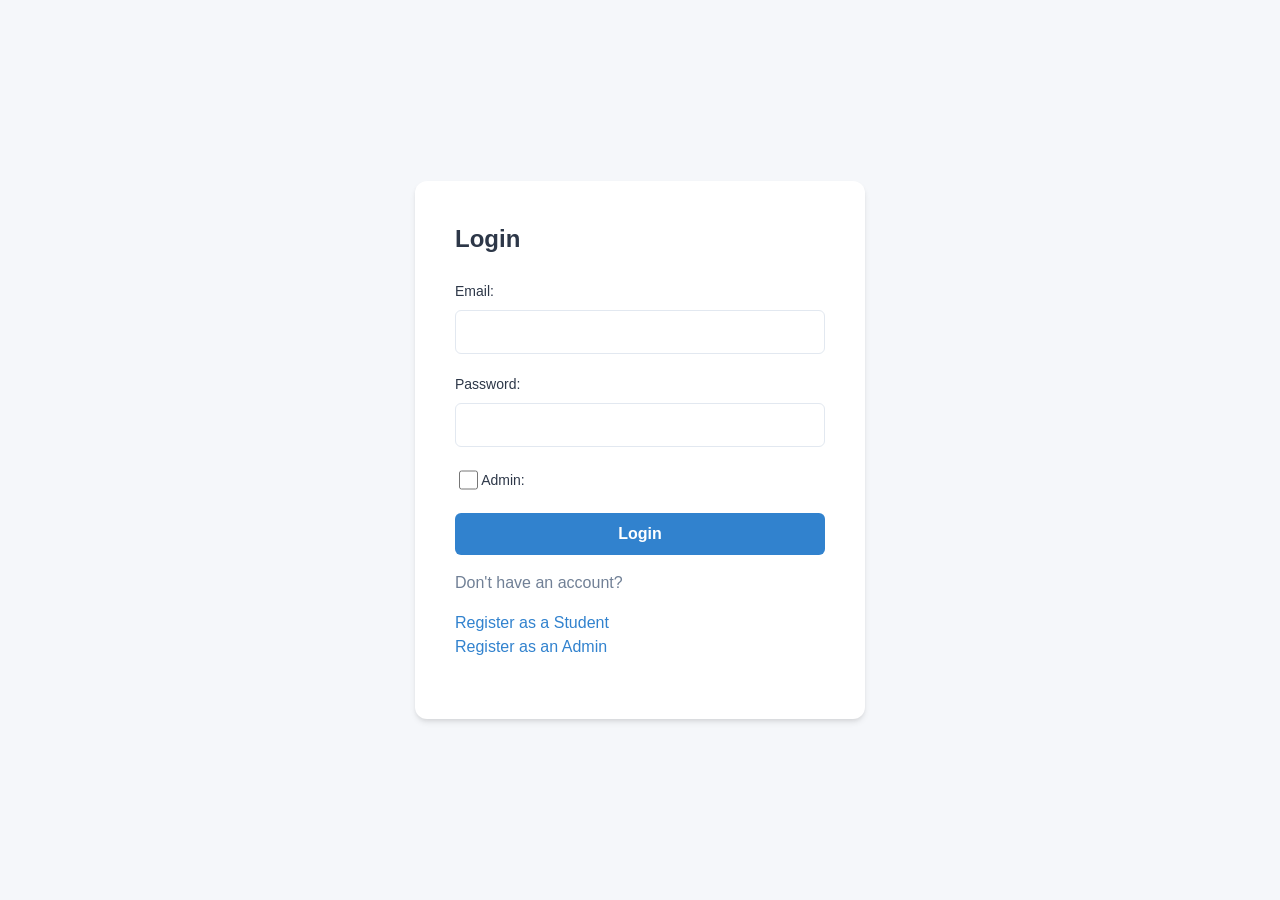
==== online-registration-backend/target/classes/static/index.html @ a09172ed "Use Spring boot to create a full stack Course RegistrationService service v1." ====
<!DOCTYPE html>
<html lang="en">

<head>
    <meta charset="UTF-8">
    <title>Course Registration</title>
    <link rel="stylesheet" href="style.css">
    <style>
        #register-student-container {
            display: none;
        }

        #register-admin-container {
            display: none;
        }

        #student-container {
            display: none;
        }

        #admin-container {
            display: none;
        }
    </style>
</head>

<body>
    <div id="login-container">
        <h2>Login</h2>
        <form id="login-form" onsubmit="handleLogin(event)">
            <div>
                <label for="email">Email:</label>
                <input type="text" id="email" name="email">
            </div>
            <div>
                <label for="password">Password:</label>
                <input type="password" id="password" name="password">
            </div>
            <div>
                <label for="isAdmin">Admin:</label>
                <input type="checkbox" id="isAdmin" name="isAdmin">
            </div>
            <button type="submit">Login</button>
            <div id="no-account-card">
                <p>Don't have an account?</p>
                <a href="#" onclick="showStudentRegistrationView(); return false;">Register as a Student</a><br />
                <a href="#" onclick="showAdminRegistrationView(); return false;">Register as an Admin</a>
            </div>
        </form>
    </div>

    <div id="register-student-container">
        <h2>Register Student</h2>
        <form id="register-student-form" onsubmit="handleStudentRegistration(event)">
            <div>
                <label for="student-first-name">First Name</label>
                <input type="text" id="student-first-name" name="first-name">
            </div>
            <div>
                <label for="student-last-name">Last Name</label>
                <input type="text" id="student-last-name" name="last-name">
            </div>
            <div>
                <label for="student-email">Email</label>
                <input type="text" id="student-email" name="email">
            </div>
            <div>
                <label for="student-password">Password</label>
                <input type="password" id="student-password" name="password">
            </div>
            <button type="submit">Register</button>
            <p>
                <a href="#" onclick="showLoginView(); return false;">Back to Login</a>
            </p>
        </form>
    </div>

    <div id="register-admin-container">
        <h2>Register Admin</h2>
        <form id="register-admin-form" onsubmit="handleAdminRegistration(event)">
            <div>
                <label for="admin-email">Email</label>
                <input type="text" id="admin-email" name="email">
            </div>
            <div>
                <label for="admin-password">Password</label>
                <input type="password" id="admin-password" name="password">
            </div>
            <button type="submit">Register</button>
            <p>
                <a href="#" onclick="showLoginView(); return false;">Back to Login</a>
            </p>
        </form>
    </div>
    <div id="student-container">
        <div id="student-details-container">
            <!-- Student data will be dynamically inserted here -->
            <p>Loading student information...</p>
        </div>
        <div id="enrollment-form-container">
            <h1>Enroll in a Course</h1>
            <form id="enrollment-form" onsubmit="handleEnrollmentEvent(event)">
                <div>
                    <label for="enrollment-student-id">Student ID</label>
                    <input type="text" id="enrollment-student-id" name="student-id">
                </div>
                <div>
                    <label for="enrollment-course-id">Course ID</label>
                    <input type="text" id="enrollment-course-id" name="course-id">
                </div>
                <div>
                    <label for="enrollment-year">Year</label>
                    <input type="text" id="enrollment-year" name="year">
                </div>
                <div>
                    <label for="enrollment-semester">Semester</label>
                    <input type="text" id="enrollment-semester" name="semester">
                </div>
                <button type="submit">Enroll</button>
            </form>
        </div>
    </div>
    <div id="admin-container">
        <div id="admin-details-container">
            <!-- Admin data will be dynamically inserted here -->
            <p>Loading admin information...</p>
        </div>
        <div id="course-form-container">
            <h1>Add New Course</h1>
            <form id="add-course-form" onsubmit="handleCourseAddition(event)">
                <div>
                    <label for="add-course-id">Course ID</label>
                    <input type="text" id="add-course-id" name="course-id">
                </div>
                <div>
                    <label for="add-course-name">Course Name</label>
                    <input type="text" id="add-course-name" name="course-name">
                </div>
                <div>
                    <label for="add-course-partner">Partner</label>
                    <input type="text" id="add-course-partner" name="partner">
                </div>
                <div>
                    <label for="add-course-rating">Rating</label>
                    <input type="text" id="add-course-rating" name="rating">
                </div>
                <div>
                    <label for="add-course-certificate-type">Certificate Type</label>
                    <input type="text" id="add-course-certificate-type" name="certificate-type">
                </div>
                <div>
                    <label for="add-course-duration">Duration</label>
                    <input type="text" id="add-course-duration" name="duration">
                </div>
                <button type="submit">Add</button>
            </form>
        </div>

    </div>
    <div id="toast-container"></div>

    <script>
        const API_BASE_URL = 'http://localhost:8080/api/v1';
        /**
         * Wrapper for API calls with built-in error handling and JSON processing.
         */
        async function apiCall(url, options = {}) {
            try {
                const response = await fetch(url, {
                    ...options,
                    headers: {
                        'Content-Type': 'application/json',
                        ...options.headers,
                    },
                });

                const readResponseBody = async (res) => {
                    // No Content (204) or zero Content-Length
                    if (res.status === 204 || res.headers.get("content-length") === "0") {
                        return {};
                    }
                    const contentType = res.headers.get("content-type");
                    if (contentType && contentType.indexOf("application/json") !== -1) {
                        return await res.json();
                    } else {
                        return await res.text();
                    }
                };

                if (response.ok) {
                    const successData = await readResponseBody(response);
                    return successData;
                }

                const errorData = await readResponseBody(response);
                let errorMessage;
                if (typeof errorData === 'string') {
                    errorMessage = errorData || `API call failed with status ${response.status}.`;
                } else if (typeof errorData === 'object' && errorData !== null && errorData.message) {
                    errorMessage = errorData.message;
                } else {
                    errorMessage = `API call failed with status ${response.status}.`;
                }

                throw new Error(errorMessage);

            } catch (error) {
                console.error("API Error:", error.message);
                throw error;
            }
        }

        function showToast(message, type = 'info') {
            const container = document.getElementById('toast-container');

            // Create toast element
            const toast = document.createElement('div');
            toast.className = `toast ${type}`;
            toast.textContent = message;

            // Append to container
            container.appendChild(toast);

            // Remove after 3 seconds
            setTimeout(() => {
                toast.classList.add('fade-out');
                // Wait for animation to finish before actually removing the element
                toast.addEventListener('animationend', () => {
                    toast.remove();
                });
            }, 3000);
        }

        function showLoginView() {
            document.getElementById('login-container').style.display = 'block';
            document.getElementById('register-admin-container').style.display = 'none';
            document.getElementById('register-student-container').style.display = 'none';
        }

        async function handleLogin(event) {
            event.preventDefault();
            const email = document.getElementById('email').value;
            const password = document.getElementById('password').value;
            const admin = document.getElementById('isAdmin').checked;
            try {
                const response = await apiCall(`${API_BASE_URL}/login`, {
                    method: 'POST',
                    headers: {
                        'Content-Type': 'application/json',
                    },
                    body: JSON.stringify({
                        email: email,
                        password: password,
                        admin: admin
                    })
                });
                if (response == "admin") {
                    localStorage.setItem('loggedInEmail', email);
                    displayAdminInfo(email);
                } else if (response == "student") {
                    localStorage.setItem('loggedInEmail', email);
                    displayStudentInfo(email);
                } else {
                    showToast('Login failed. Please check your credentials.');
                }
            } catch (error) {
                console.error('Error during login:', error);
                showToast('Login error. Please try again.');
            }
        }

        function showStudentRegistrationView() {
            document.getElementById('login-container').style.display = 'none';
            document.getElementById('register-admin-container').style.display = 'none';
            document.getElementById('register-student-container').style.display = 'block';
        }

        async function handleStudentRegistration(event) {
            event.preventDefault();
            const firstName = document.getElementById('student-first-name').value;
            const lastName = document.getElementById('student-last-name').value;
            const email = document.getElementById('student-email').value;
            const password = document.getElementById('student-password').value;

            try {
                const response = await apiCall(`${API_BASE_URL}/registration/student`, {
                    method: 'POST',
                    headers: {
                        'Content-Type': 'application/json',
                    },
                    body: JSON.stringify({
                        firstName: firstName,
                        lastName: lastName,
                        email: email,
                        password: password
                    })
                });
            } catch (error) {
                console.error('Error during registration:', error);
                showToast('Registration error. Please try again.');
            }
        }

        function showAdminRegistrationView() {
            document.getElementById('login-container').style.display = 'none';
            document.getElementById('register-admin-container').style.display = 'block';
            document.getElementById('register-student-container').style.display = 'none';
        }

        function hideAllAuthViews() {
            document.getElementById('login-container').style.display = 'none';
            document.getElementById('register-admin-container').style.display = 'none';
            document.getElementById('register-student-container').style.display = 'none';
        }

        async function handleAdminRegistration(event) {
            event.preventDefault();
            const email = document.getElementById('admin-email').value;
            const password = document.getElementById('admin-password').value;

            try {
                const response = await apiCall(`${API_BASE_URL}/registration/admin`, {
                    method: 'POST',
                    headers: {
                        'Content-Type': 'application/json',
                    },
                    body: JSON.stringify({
                        email: email,
                        password: password
                    })
                });
            } catch (error) {
                console.error('Error during registration:', error);
                showToast('Registration error. Please try again.');
            }
        }

        async function getStudent(email) {
            const url = `${API_BASE_URL}/student?email=${encodeURIComponent(email)}`;
            try {
                const studentResponse = await apiCall(url, {
                    method: 'GET',
                });
                return studentResponse;
            } catch (error) {
                console.error('Error retrieving student:', error);
                showToast(`Failed to retrieve student: ${error.message}`);
                return null;
            }
        }

        /**
         * Dynamically displays the student information within the container.
         */
        async function displayStudentInfo(email) {
            hideAllAuthViews();
            const studentDetails = await getStudent(email);
            if (!studentDetails) {
                // Handle case where getStudent fails
                return;
            }
            const container = document.getElementById('student-details-container');

            const enrollmentDetails = studentDetails.enrollmentDetails;
            const enrollmentHtml = generateEnrollmentHtml(enrollmentDetails);

            const student = studentDetails.student;
            const content = `
                <div id="student-details-card">
                    <p>Name: ${student.firstName} ${student.lastName}</p>
                    <p>Student ID: ${student.studentId}</p>
                    <p>Email: ${student.email}</p>
                </div>
                <div id="student-enrolled-courses-card">
                    <h1> Enrolled Courses </h1>
                    <div id="student-enrolled-courses-list">
                        ${enrollmentHtml}
                    </div>
                </div>
            `;
            if (container) {
                container.innerHTML = content;
            }
            document.getElementById('student-container').style.display = 'block';
            document.getElementById('enrollment-form').reset();
        }

        // Function to generate the HTML for the courses list
        function generateEnrollmentHtml(enrollmentDetails) {
            if (!enrollmentDetails || enrollmentDetails.length === 0) {
                return '<p>Not enrolled in any courses currently.</p>';
            }

            const tableHeader = `
                <thead>
                    <tr>
                        <th>Course ID</th>
                        <th>Course Name</th>
                        <th>Partner</th>
                        <th>Grade</th>
                        <th>Semester</th>
                        <th>Year</th>
                    </tr>
                </thead>
            `;
            const tableRows = enrollmentDetails.map(course => `
                <tr>
                    <td>${course.courseId}</td>
                    <td>${course.courseName}</td>
                    <td>${course.partner}</td>
                    <td>${course.grade}</td>
                    <td>${course.semester}</td>
                    <td>${course.year}</td>
                </tr>
            `).join('');
            return `
                <table id="student-enrolled-courses-table" border="1" style="width:100%; border-collapse: collapse;">
                    ${tableHeader}
                    <tbody>
                        ${tableRows}
                    </tbody>
                </table>
            `;
        }

        async function handleEnrollmentEvent(event) {
            event.preventDefault();
            const email = document.getElementById('student-email').value;
            const studentId = document.getElementById('enrollment-student-id').value;
            const courseId = document.getElementById('enrollment-course-id').value;
            const year = document.getElementById('enrollment-year').value;
            const semester = document.getElementById('enrollment-semester').value;
            try {
                const response = await apiCall(`${API_BASE_URL}/registration/enroll`, {
                    method: 'POST',
                    headers: {
                        'Content-Type': 'application/json',
                    },
                    body: JSON.stringify({
                        studentId: studentId,
                        courseId: courseId,
                        year: year,
                        semester: semester
                    })
                });
                displayStudentInfo(localStorage.getItem('loggedInEmail'));
            } catch (error) {
                console.error('Error during enrollment:', error);
                showToast('Enrollment error. Please try again.');
            }
        }

        async function displayAdminInfo(email) {
            hideAllAuthViews();
            const container = document.getElementById('admin-details-container');
            const content = `
                <p id="admin-email-display">Email: ${email}</p>
            `;
            if (container) {
                container.innerHTML = content;
            }
            document.getElementById('admin-container').style.display = 'block';
            document.getElementById('add-course-form').reset();
        }

        async function handleCourseAddition(event) {
            event.preventDefault();
            const courseId = document.getElementById('add-course-id').value;
            const courseName = document.getElementById('add-course-name').value;
            const partner = document.getElementById('add-course-partner').value;
            const rating = document.getElementById('add-course-rating').value;
            const certType = document.getElementById('add-course-certificate-type').value;
            const duration = document.getElementById('add-course-duration').value;

            try {
                const response = await apiCall(`${API_BASE_URL}/registration/course`, {
                    method: 'POST',
                    body: JSON.stringify({
                        courseId: courseId,
                        courseName: courseName,
                        partner: partner,
                        rating: rating,
                        certificateType: certType,
                        duration: duration
                    })
                });
                displayAdminInfo(localStorage.getItem('loggedInEmail'));
            } catch (error) {
                console.error('Error during course addition:', error);
                showToast('Course addition error. Please try again.');
            }
        }

        window.onload = showLoginView;
    </script>

</body>

</html>
---- online-registration-backend/target/classes/static/style.css ----
:root {
    --bg-color: #f5f7fa;
    --container-bg: #ffffff;
    --text-primary: #2d3748;
    --text-secondary: #718096;
    --accent-color: #3182ce;
    --success-color: #48bb78;
    --error-color: #e53e3e;
    --border-color: #e2e8f0;
    --input-focus-shadow: 0 0 0 3px rgba(66, 153, 225, 0.2);
}

* {
    box-sizing: border-box;
}

body {
    font-family: -apple-system, BlinkMacSystemFont, "Segoe UI", Roboto, Helvetica, Arial, sans-serif;
    background-color: var(--bg-color);
    color: var(--text-primary);
    line-height: 1.5;
    margin: 0;
    min-height: 100vh;
    display: flex;
    justify-content: center;
    align-items: center;
    padding: 20px;
}

/* --- Containers --- */
/* Common styles for all main views */
#login-container,
#register-student-container,
#register-admin-container,
#student-container,
#admin-container {
    background-color: var(--container-bg);
    padding: 40px;
    border-radius: 12px;
    box-shadow: 0 4px 6px -1px rgba(0, 0, 0, 0.1), 0 2px 4px -1px rgba(0, 0, 0, 0.06);
    width: 100%;
    max-width: 450px; /* Standard width for auth forms */
    margin: auto;
}

/* Wider containers for dashboard views */
#student-container,
#admin-container {
    max-width: 900px;
    align-self: flex-start; /* Allows dashboards to sit comfortably at the top if tall */
    margin-top: 40px;
}

/* --- Typography --- */
h1, h2 {
    color: var(--text-primary);
    margin-top: 0;
    font-weight: 600;
}

h1 { font-size: 1.8rem; }
h2 { font-size: 1.5rem; margin-bottom: 1.5rem; }
p { color: var(--text-secondary); }

a {
    color: var(--accent-color);
    text-decoration: none;
    font-weight: 500;
    transition: color 0.2s ease;
}

a:hover {
    color: #2c5282; /* Darker shade of accent */
    text-decoration: underline;
}

/* --- Forms --- */
form div {
    margin-bottom: 1.25rem;
}

label {
    display: block;
    margin-bottom: 0.5rem;
    font-size: 0.875rem;
    font-weight: 500;
    color: var(--text-primary);
}

/* General Input Styles */
input[type="text"],
input[type="password"],
input[type="email"],
input[type="number"] {
    width: 100%;
    padding: 0.75rem 1rem;
    font-size: 1rem;
    border: 1px solid var(--border-color);
    border-radius: 6px;
    transition: all 0.2s ease-in-out;
    color: var(--text-primary);
}

input:focus {
    outline: none;
    border-color: var(--accent-color);
    box-shadow: var(--input-focus-shadow);
}

/* Special handling for the 'Admin' checkbox to align it nicely */
#login-form div:nth-child(3) {
    display: flex;
    align-items: center;
}

#login-form div:nth-child(3) label {
    margin-bottom: 0;
    margin-right: 0.75rem;
    order: 1; /* Move label after checkbox if desired, or keep as is */
}

input[type="checkbox"] {
    width: 1.2rem;
    height: 1.2rem;
    cursor: pointer;
}

/* --- Buttons --- */
button[type="submit"] {
    width: 100%;
    padding: 0.75rem 1.5rem;
    background-color: var(--accent-color);
    color: white;
    font-size: 1rem;
    font-weight: 600;
    border: none;
    border-radius: 6px;
    cursor: pointer;
    transition: background-color 0.2s ease;
}

button[type="submit"]:hover {
    background-color: #2b6cb0; /* Slightly darker on hover */
}

button[type="submit"]:active {
    transform: translateY(1px);
}

/* --- Navigation Links Area --- */
form + p {
    text-align: center;
    margin-top: 1.5rem;
    font-size: 0.9rem;
}

form + p a {
    display: inline-block;
    margin: 0 5px;
}

/* --- Dashboards Specifics --- */
#student-details-card,
#admin-details-container,
#enrollment-form-container,
#course-form-container {
    margin-bottom: 2rem;
    padding-bottom: 2rem;
    border-bottom: 1px solid var(--border-color);
}

#student-details-card p,
#admin-details-container p {
    margin: 0.5rem 0;
    font-size: 1.1rem;
    color: var(--text-primary);
}

/* --- Tables (for Enrolled Courses) --- */
table {
    width: 100%;
    border-collapse: separate;
    border-spacing: 0;
    margin-top: 1rem;
    font-size: 0.95rem;
}

th {
    background-color: #f8fafc;
    text-align: left;
    font-weight: 600;
    padding: 1rem;
    border-bottom: 2px solid var(--border-color);
    color: var(--text-secondary);
}

td {
    padding: 1rem;
    border-bottom: 1px solid var(--border-color);
    color: var(--text-primary);
}

tr:last-child td {
    border-bottom: none;
}

/* --- Toast Notifications --- */
#toast-container {
    position: fixed;
    top: 20px;
    right: 20px;
    z-index: 1000;
    display: flex;
    flex-direction: column;
    gap: 10px;
}

.toast {
    background-color: var(--container-bg);
    color: var(--text-primary);
    padding: 1rem 1.5rem;
    border-radius: 8px;
    box-shadow: 0 10px 15px -3px rgba(0, 0, 0, 0.1), 0 4px 6px -2px rgba(0, 0, 0, 0.05);
    min-width: 300px;
    max-width: 400px;
    border-left: 4px solid var(--accent-color);
    animation: slideInRight 0.3s ease-out forwards;
    opacity: 0;
    transform: translateX(100%);
}

.toast.error {
    border-left-color: var(--error-color);
}

.toast.success {
    border-left-color: var(--success-color);
}

.toast.fade-out {
    animation: fadeOutRight 0.3s ease-in forwards;
}

@keyframes slideInRight {
    from { opacity: 0; transform: translateX(100%); }
    to { opacity: 1; transform: translateX(0); }
}

@keyframes fadeOutRight {
    from { opacity: 1; transform: translateX(0); }
    to { opacity: 0; transform: translateX(100%); }
}

/* Responsive adjustments for smaller screens */
@media (max-width: 600px) {
    #login-container,
    #register-student-container,
    #register-admin-container,
    #student-container,
    #admin-container {
        padding: 20px;
    }
    
    th, td {
        padding: 0.5rem;
    }
    
    #student-enrolled-courses-list {
        overflow-x: auto;
    }

    #toast-container {
        width: 100%;
        padding: 0 20px;
        right: 0;
        top: 10px;
    }
    
    .toast {
        min-width: auto;
        width: 100%;
    }
}
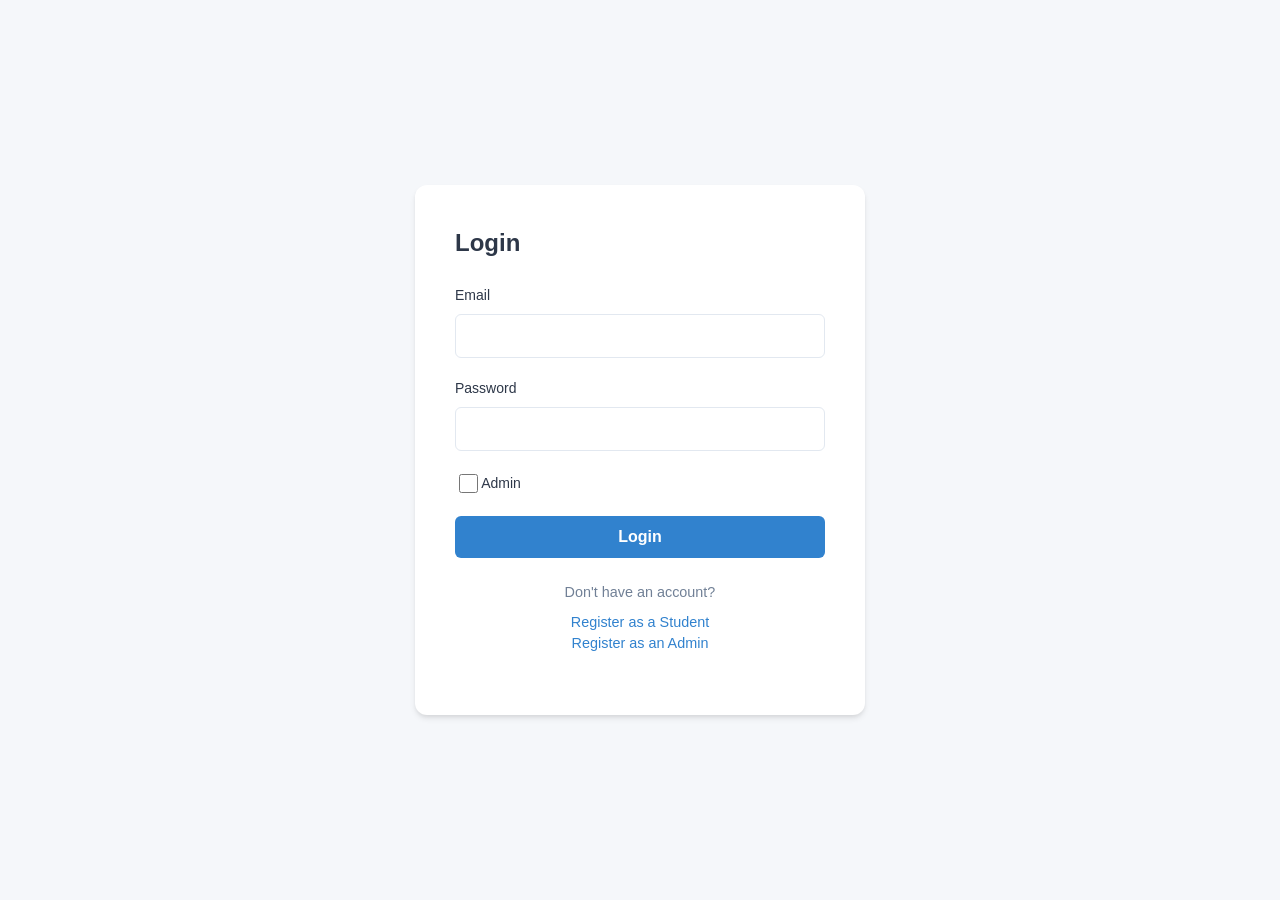
==== commit b2ed6b79: "UI Styling and logout flow" ====
--- a/online-registration-backend/target/classes/static/index.html
+++ b/online-registration-backend/target/classes/static/index.html
@@ -29,15 +29,15 @@
         <h2>Login</h2>
         <form id="login-form" onsubmit="handleLogin(event)">
             <div>
-                <label for="email">Email:</label>
+                <label for="email">Email</label>
                 <input type="text" id="email" name="email">
             </div>
             <div>
-                <label for="password">Password:</label>
+                <label for="password">Password</label>
                 <input type="password" id="password" name="password">
             </div>
             <div>
-                <label for="isAdmin">Admin:</label>
+                <label for="isAdmin">Admin</label>
                 <input type="checkbox" id="isAdmin" name="isAdmin">
             </div>
             <button type="submit">Login</button>
@@ -97,8 +97,9 @@
             <!-- Student data will be dynamically inserted here -->
             <p>Loading student information...</p>
         </div>
+        <hr/>
         <div id="enrollment-form-container">
-            <h1>Enroll in a Course</h1>
+            <h2>Enroll in a New Course</h2>
             <form id="enrollment-form" onsubmit="handleEnrollmentEvent(event)">
                 <div>
                     <label for="enrollment-student-id">Student ID</label>
@@ -158,342 +159,7 @@
 
     </div>
     <div id="toast-container"></div>
-
-    <script>
-        const API_BASE_URL = 'http://localhost:8080/api/v1';
-        /**
-         * Wrapper for API calls with built-in error handling and JSON processing.
-         */
-        async function apiCall(url, options = {}) {
-            try {
-                const response = await fetch(url, {
-                    ...options,
-                    headers: {
-                        'Content-Type': 'application/json',
-                        ...options.headers,
-                    },
-                });
-
-                const readResponseBody = async (res) => {
-                    // No Content (204) or zero Content-Length
-                    if (res.status === 204 || res.headers.get("content-length") === "0") {
-                        return {};
-                    }
-                    const contentType = res.headers.get("content-type");
-                    if (contentType && contentType.indexOf("application/json") !== -1) {
-                        return await res.json();
-                    } else {
-                        return await res.text();
-                    }
-                };
-
-                if (response.ok) {
-                    const successData = await readResponseBody(response);
-                    return successData;
-                }
-
-                const errorData = await readResponseBody(response);
-                let errorMessage;
-                if (typeof errorData === 'string') {
-                    errorMessage = errorData || `API call failed with status ${response.status}.`;
-                } else if (typeof errorData === 'object' && errorData !== null && errorData.message) {
-                    errorMessage = errorData.message;
-                } else {
-                    errorMessage = `API call failed with status ${response.status}.`;
-                }
-
-                throw new Error(errorMessage);
-
-            } catch (error) {
-                console.error("API Error:", error.message);
-                throw error;
-            }
-        }
-
-        function showToast(message, type = 'info') {
-            const container = document.getElementById('toast-container');
-
-            // Create toast element
-            const toast = document.createElement('div');
-            toast.className = `toast ${type}`;
-            toast.textContent = message;
-
-            // Append to container
-            container.appendChild(toast);
-
-            // Remove after 3 seconds
-            setTimeout(() => {
-                toast.classList.add('fade-out');
-                // Wait for animation to finish before actually removing the element
-                toast.addEventListener('animationend', () => {
-                    toast.remove();
-                });
-            }, 3000);
-        }
-
-        function showLoginView() {
-            document.getElementById('login-container').style.display = 'block';
-            document.getElementById('register-admin-container').style.display = 'none';
-            document.getElementById('register-student-container').style.display = 'none';
-        }
-
-        async function handleLogin(event) {
-            event.preventDefault();
-            const email = document.getElementById('email').value;
-            const password = document.getElementById('password').value;
-            const admin = document.getElementById('isAdmin').checked;
-            try {
-                const response = await apiCall(`${API_BASE_URL}/login`, {
-                    method: 'POST',
-                    headers: {
-                        'Content-Type': 'application/json',
-                    },
-                    body: JSON.stringify({
-                        email: email,
-                        password: password,
-                        admin: admin
-                    })
-                });
-                if (response == "admin") {
-                    localStorage.setItem('loggedInEmail', email);
-                    displayAdminInfo(email);
-                } else if (response == "student") {
-                    localStorage.setItem('loggedInEmail', email);
-                    displayStudentInfo(email);
-                } else {
-                    showToast('Login failed. Please check your credentials.');
-                }
-            } catch (error) {
-                console.error('Error during login:', error);
-                showToast('Login error. Please try again.');
-            }
-        }
-
-        function showStudentRegistrationView() {
-            document.getElementById('login-container').style.display = 'none';
-            document.getElementById('register-admin-container').style.display = 'none';
-            document.getElementById('register-student-container').style.display = 'block';
-        }
-
-        async function handleStudentRegistration(event) {
-            event.preventDefault();
-            const firstName = document.getElementById('student-first-name').value;
-            const lastName = document.getElementById('student-last-name').value;
-            const email = document.getElementById('student-email').value;
-            const password = document.getElementById('student-password').value;
-
-            try {
-                const response = await apiCall(`${API_BASE_URL}/registration/student`, {
-                    method: 'POST',
-                    headers: {
-                        'Content-Type': 'application/json',
-                    },
-                    body: JSON.stringify({
-                        firstName: firstName,
-                        lastName: lastName,
-                        email: email,
-                        password: password
-                    })
-                });
-            } catch (error) {
-                console.error('Error during registration:', error);
-                showToast('Registration error. Please try again.');
-            }
-        }
-
-        function showAdminRegistrationView() {
-            document.getElementById('login-container').style.display = 'none';
-            document.getElementById('register-admin-container').style.display = 'block';
-            document.getElementById('register-student-container').style.display = 'none';
-        }
-
-        function hideAllAuthViews() {
-            document.getElementById('login-container').style.display = 'none';
-            document.getElementById('register-admin-container').style.display = 'none';
-            document.getElementById('register-student-container').style.display = 'none';
-        }
-
-        async function handleAdminRegistration(event) {
-            event.preventDefault();
-            const email = document.getElementById('admin-email').value;
-            const password = document.getElementById('admin-password').value;
-
-            try {
-                const response = await apiCall(`${API_BASE_URL}/registration/admin`, {
-                    method: 'POST',
-                    headers: {
-                        'Content-Type': 'application/json',
-                    },
-                    body: JSON.stringify({
-                        email: email,
-                        password: password
-                    })
-                });
-            } catch (error) {
-                console.error('Error during registration:', error);
-                showToast('Registration error. Please try again.');
-            }
-        }
-
-        async function getStudent(email) {
-            const url = `${API_BASE_URL}/student?email=${encodeURIComponent(email)}`;
-            try {
-                const studentResponse = await apiCall(url, {
-                    method: 'GET',
-                });
-                return studentResponse;
-            } catch (error) {
-                console.error('Error retrieving student:', error);
-                showToast(`Failed to retrieve student: ${error.message}`);
-                return null;
-            }
-        }
-
-        /**
-         * Dynamically displays the student information within the container.
-         */
-        async function displayStudentInfo(email) {
-            hideAllAuthViews();
-            const studentDetails = await getStudent(email);
-            if (!studentDetails) {
-                // Handle case where getStudent fails
-                return;
-            }
-            const container = document.getElementById('student-details-container');
-
-            const enrollmentDetails = studentDetails.enrollmentDetails;
-            const enrollmentHtml = generateEnrollmentHtml(enrollmentDetails);
-
-            const student = studentDetails.student;
-            const content = `
-                <div id="student-details-card">
-                    <p>Name: ${student.firstName} ${student.lastName}</p>
-                    <p>Student ID: ${student.studentId}</p>
-                    <p>Email: ${student.email}</p>
-                </div>
-                <div id="student-enrolled-courses-card">
-                    <h1> Enrolled Courses </h1>
-                    <div id="student-enrolled-courses-list">
-                        ${enrollmentHtml}
-                    </div>
-                </div>
-            `;
-            if (container) {
-                container.innerHTML = content;
-            }
-            document.getElementById('student-container').style.display = 'block';
-            document.getElementById('enrollment-form').reset();
-        }
-
-        // Function to generate the HTML for the courses list
-        function generateEnrollmentHtml(enrollmentDetails) {
-            if (!enrollmentDetails || enrollmentDetails.length === 0) {
-                return '<p>Not enrolled in any courses currently.</p>';
-            }
-
-            const tableHeader = `
-                <thead>
-                    <tr>
-                        <th>Course ID</th>
-                        <th>Course Name</th>
-                        <th>Partner</th>
-                        <th>Grade</th>
-                        <th>Semester</th>
-                        <th>Year</th>
-                    </tr>
-                </thead>
-            `;
-            const tableRows = enrollmentDetails.map(course => `
-                <tr>
-                    <td>${course.courseId}</td>
-                    <td>${course.courseName}</td>
-                    <td>${course.partner}</td>
-                    <td>${course.grade}</td>
-                    <td>${course.semester}</td>
-                    <td>${course.year}</td>
-                </tr>
-            `).join('');
-            return `
-                <table id="student-enrolled-courses-table" border="1" style="width:100%; border-collapse: collapse;">
-                    ${tableHeader}
-                    <tbody>
-                        ${tableRows}
-                    </tbody>
-                </table>
-            `;
-        }
-
-        async function handleEnrollmentEvent(event) {
-            event.preventDefault();
-            const email = document.getElementById('student-email').value;
-            const studentId = document.getElementById('enrollment-student-id').value;
-            const courseId = document.getElementById('enrollment-course-id').value;
-            const year = document.getElementById('enrollment-year').value;
-            const semester = document.getElementById('enrollment-semester').value;
-            try {
-                const response = await apiCall(`${API_BASE_URL}/registration/enroll`, {
-                    method: 'POST',
-                    headers: {
-                        'Content-Type': 'application/json',
-                    },
-                    body: JSON.stringify({
-                        studentId: studentId,
-                        courseId: courseId,
-                        year: year,
-                        semester: semester
-                    })
-                });
-                displayStudentInfo(localStorage.getItem('loggedInEmail'));
-            } catch (error) {
-                console.error('Error during enrollment:', error);
-                showToast('Enrollment error. Please try again.');
-            }
-        }
-
-        async function displayAdminInfo(email) {
-            hideAllAuthViews();
-            const container = document.getElementById('admin-details-container');
-            const content = `
-                <p id="admin-email-display">Email: ${email}</p>
-            `;
-            if (container) {
-                container.innerHTML = content;
-            }
-            document.getElementById('admin-container').style.display = 'block';
-            document.getElementById('add-course-form').reset();
-        }
-
-        async function handleCourseAddition(event) {
-            event.preventDefault();
-            const courseId = document.getElementById('add-course-id').value;
-            const courseName = document.getElementById('add-course-name').value;
-            const partner = document.getElementById('add-course-partner').value;
-            const rating = document.getElementById('add-course-rating').value;
-            const certType = document.getElementById('add-course-certificate-type').value;
-            const duration = document.getElementById('add-course-duration').value;
-
-            try {
-                const response = await apiCall(`${API_BASE_URL}/registration/course`, {
-                    method: 'POST',
-                    body: JSON.stringify({
-                        courseId: courseId,
-                        courseName: courseName,
-                        partner: partner,
-                        rating: rating,
-                        certificateType: certType,
-                        duration: duration
-                    })
-                });
-                displayAdminInfo(localStorage.getItem('loggedInEmail'));
-            } catch (error) {
-                console.error('Error during course addition:', error);
-                showToast('Course addition error. Please try again.');
-            }
-        }
-
-        window.onload = showLoginView;
-    </script>
-
+    <script src="script.js"></script>
 </body>
 
 </html>
--- a/online-registration-backend/target/classes/static/style.css
+++ b/online-registration-backend/target/classes/static/style.css
@@ -281,3 +281,30 @@
         width: 100%;
     }
 }
+
+/* LOGOUT BUTTON STYLES */
+.logout-btn {
+    background-color: transparent;
+    color: var(--error-color); /* Uses a red error color */
+    border: 1px solid var(--error-color);
+    padding: 0.5rem 1rem;
+    font-size: 0.9rem;
+    float: right; /* Aligns the button to the right */
+    margin-top: -5px; 
+}
+
+.logout-btn:hover {
+    background-color: var(--error-color);
+    color: white;
+}
+
+/* --- Navigation Links Area --- */
+#no-account-card {
+    text-align: center; /* Centers the paragraph and links */
+    margin-top: 1.5rem; /* Adds space above the links */
+    font-size: 0.9rem; /* Slightly smaller font size for secondary info */
+}
+
+#no-account-card p {
+    margin-bottom: 0.5rem; /* Space between the question and the links */
+}
